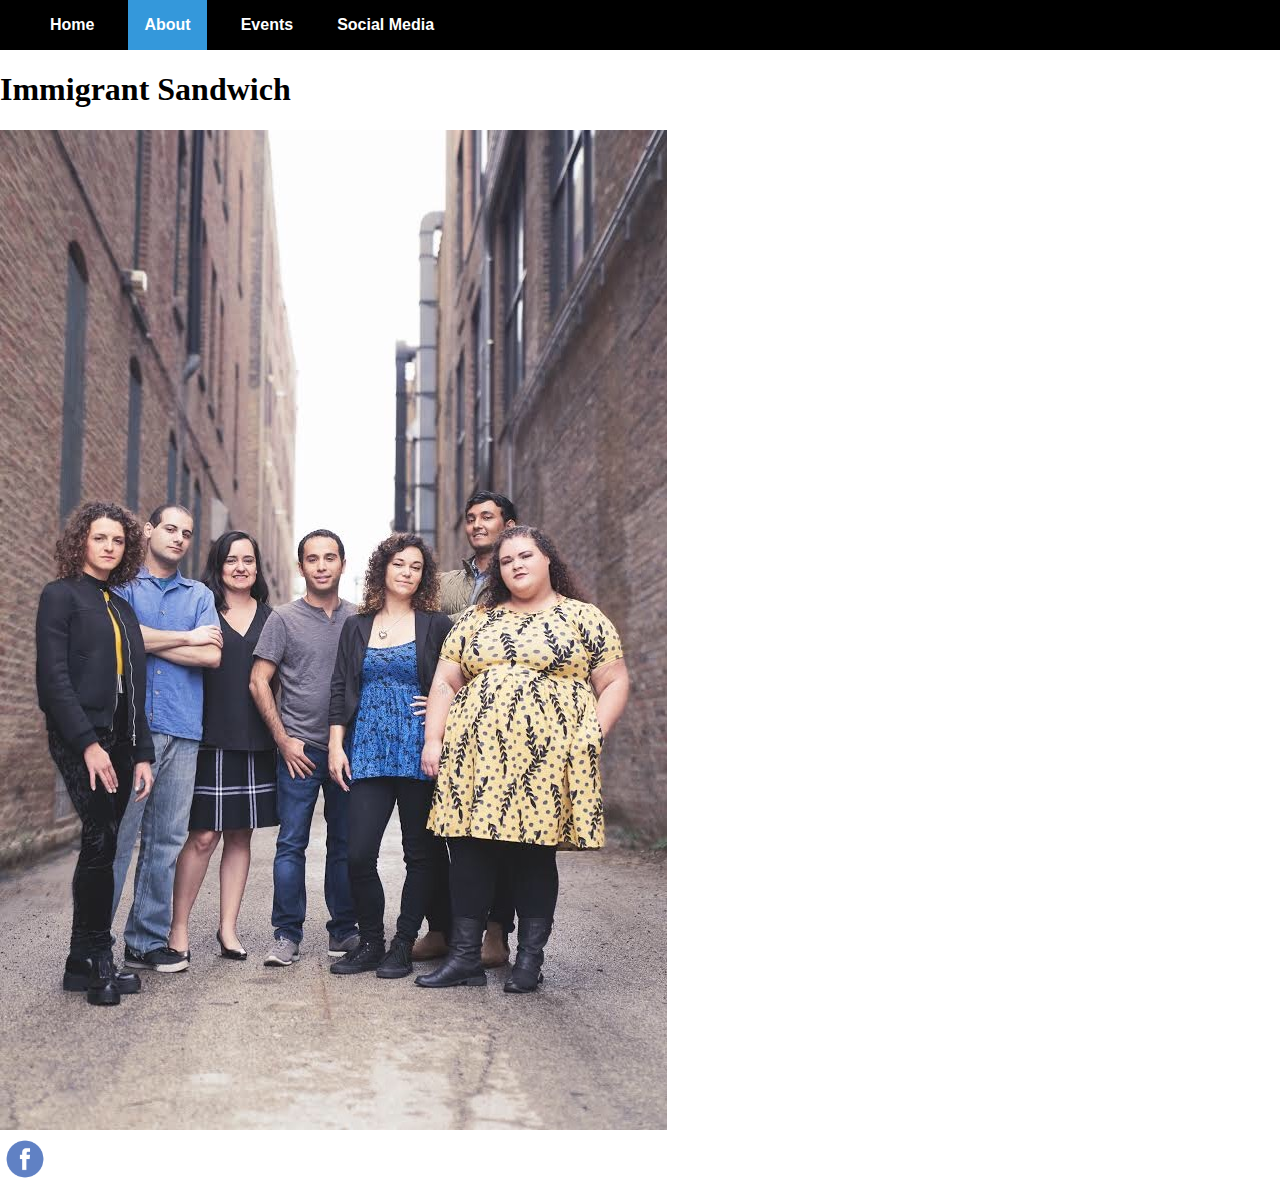
==== index.html @ 4e56ec0d "Updates to Home Page - added image and H1 text. Updates to Community - added image and line-height f" ====
<!--This is the Immigrant Sandwich website Home Page! -->

<!DOCTYPE html>
<html lang="en">
<head>
  <meta charset="UTF-8">
  <link rel="stylesheet" href="css/master.css">
  <title>Home::Immigrant Sandwich</title>
<!-- JS below provides the action for the menu dropdown -->	
	<script src="javascript/dropdown.js" defer></script>
	<script src="javascript/template.js" defer></script>
</head>
	
<body>
  <div class="container">
  <header>
	  
  </header>

  <nav class="MainNavigation">	  
	  <a href="media.html">media</a>
  </nav>

  <main>
	  <h1>Immigrant Sandwich</h1>

	  
	  <img src="images/IMG_0645.jpeg" alt="Group photo of Immigrant Sandwich in alley" style="float: inherit" >
  </main>

  <footer>

  </footer>
  </div>
</body>
</html>
---- css/master.css ----
/* This is the css sheet for the website */

/* Global */

body {
  margin: 0px;
	
}

/* Header */

img {
  margin: 0px;
}

/* nav */
.MainNavigation {
  width: 100%;
  margin: 0px auto;

}
.MainNavigation ul {
  list-style: none;
  background: black;
  margin: 0;
}

.MainNavigation ul li{
  display: inline-block;
  margin-right: 20px;

}

.MainNavigation ul li a {
  color: white;
  text-decoration:none;
  font-family: arial;
  font-weight: bold;
  padding: 10px;
  text-align: center;
  margin: auto;
}


/* Main */

figure {
  margin: 0px;
  background: #bbb;
  padding-bottom: 2px;
}

figure figcaption{

  width:100%;
  margin-left: 10px;
  display: inline-block;
  font-size: 1.1em;
}

article{
  margin: 10px;
}

article p {
	line-height: 25px;
	/*background-image: url(images/chicago-skyline-at-night-1476869530gRz.jpg)*/
}

.floatimageleft{
	margin-right: 20px;
	
}

/*.backgroundimage {
	background-image: image()*/
}

/*main strong {
	text-align: center;
}*/

/* Footer */

.facebookLogo {
  float:right;
}

footer {
	clear: both;
}

/* nav dropdown about */
/* Dropdown Button */
.dropbtn {
    background-color: #3498DB;
    color: white;
    padding: 16px;
    font-size: 16px;
    border: none;
    cursor: pointer;
    font-family: arial;
    font-weight: bold;
}

/* Dropdown button on hover & focus */
.dropbtn:hover, .dropbtn:focus {
    background-color: #2980B9;
    font-family: arial;
    font-weight: bold;
}

/* The container <div> - needed to position the dropdown content */
.dropdown {
    position: relative;
    display: inline-block;
}

/* Dropdown Content (Hidden by Default) */
.dropdown-content {
    display: none;
    position: absolute;
    background-color: #333;
    min-width: 160px;
    box-shadow: 0px 8px 16px 0px rgba(0,0,0,0.2);
    z-index: 1;
}

/* Links inside the dropdown */
.dropdown-content a {
    color: black;
    padding: 12px 16px;
    text-decoration: none;
    display: block;
}

/* Change color of dropdown links on hover */
.dropdown-content a:hover {
  background-color: #ddd;
  color: #2980B9;

}

/* Show the dropdown menu (use JS to add this class to the .dropdown-content container when the user clicks on the dropdown button) */
.show {display:block;}
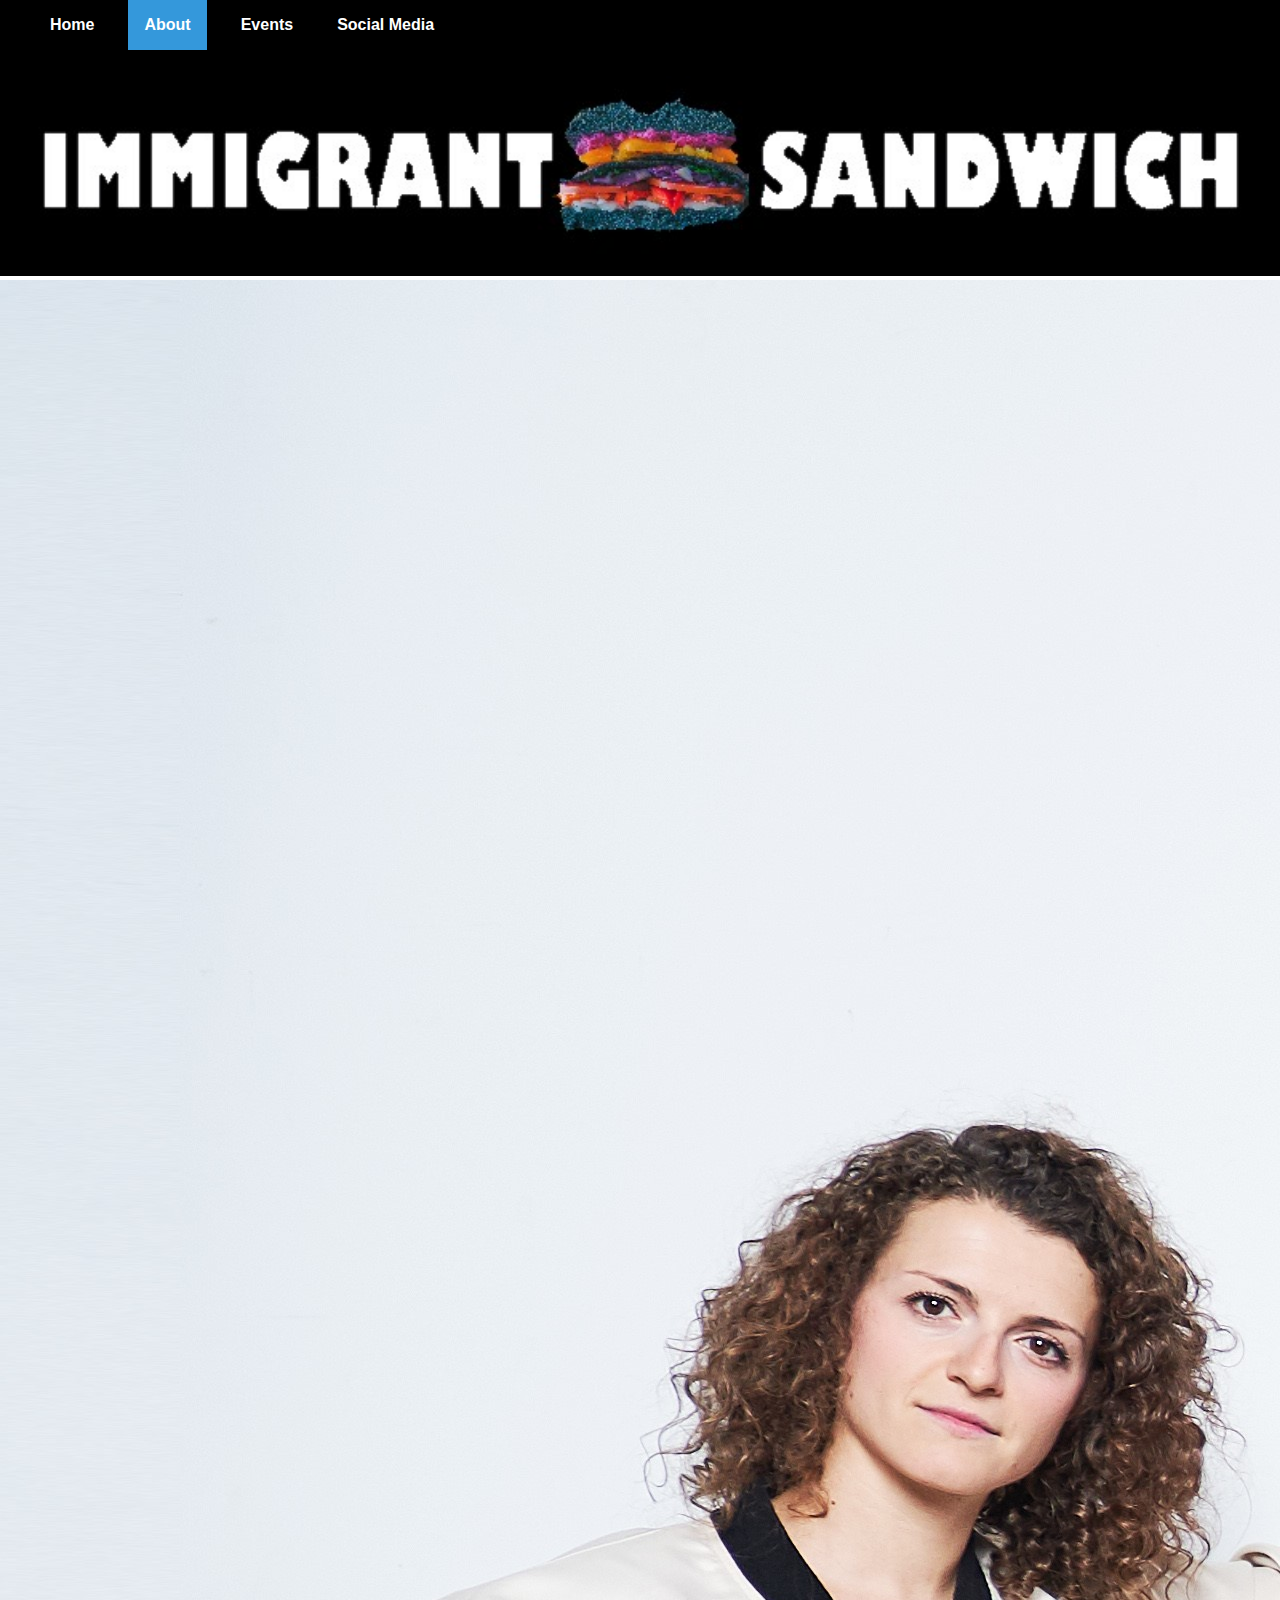
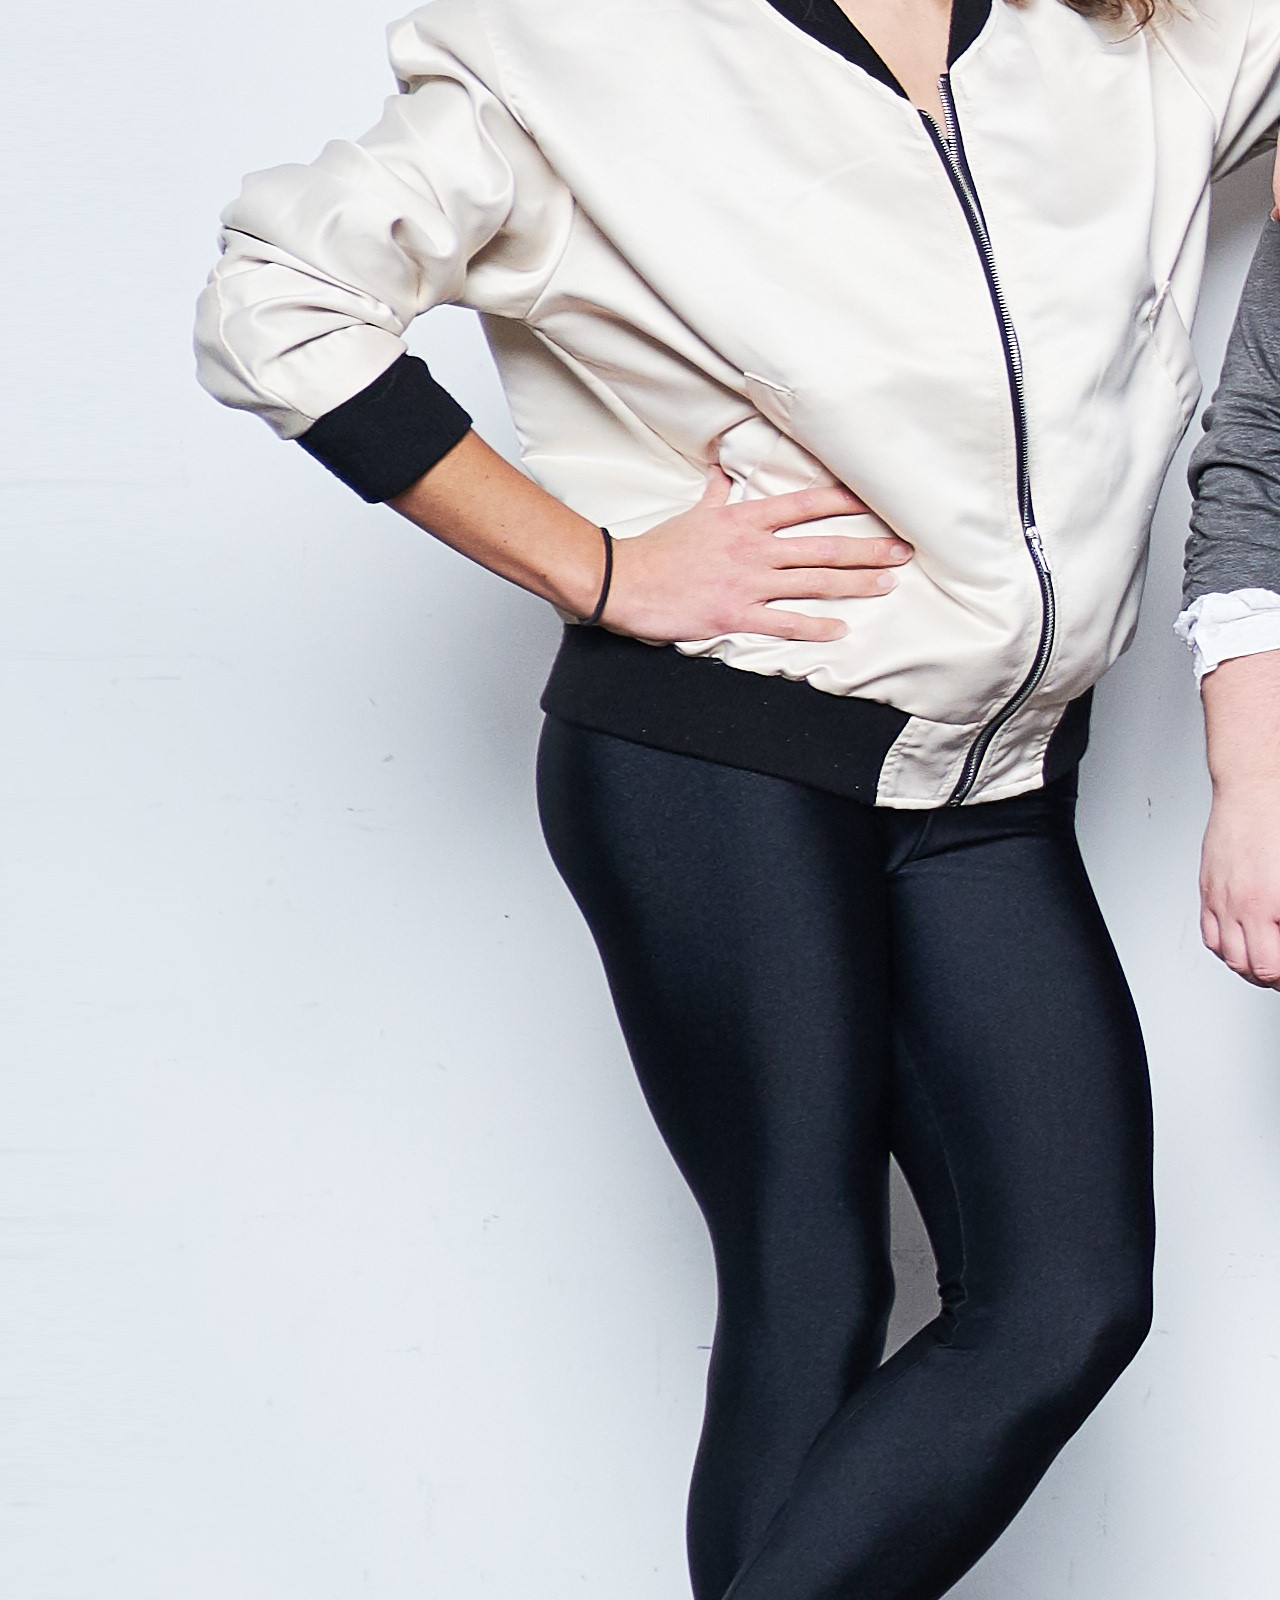
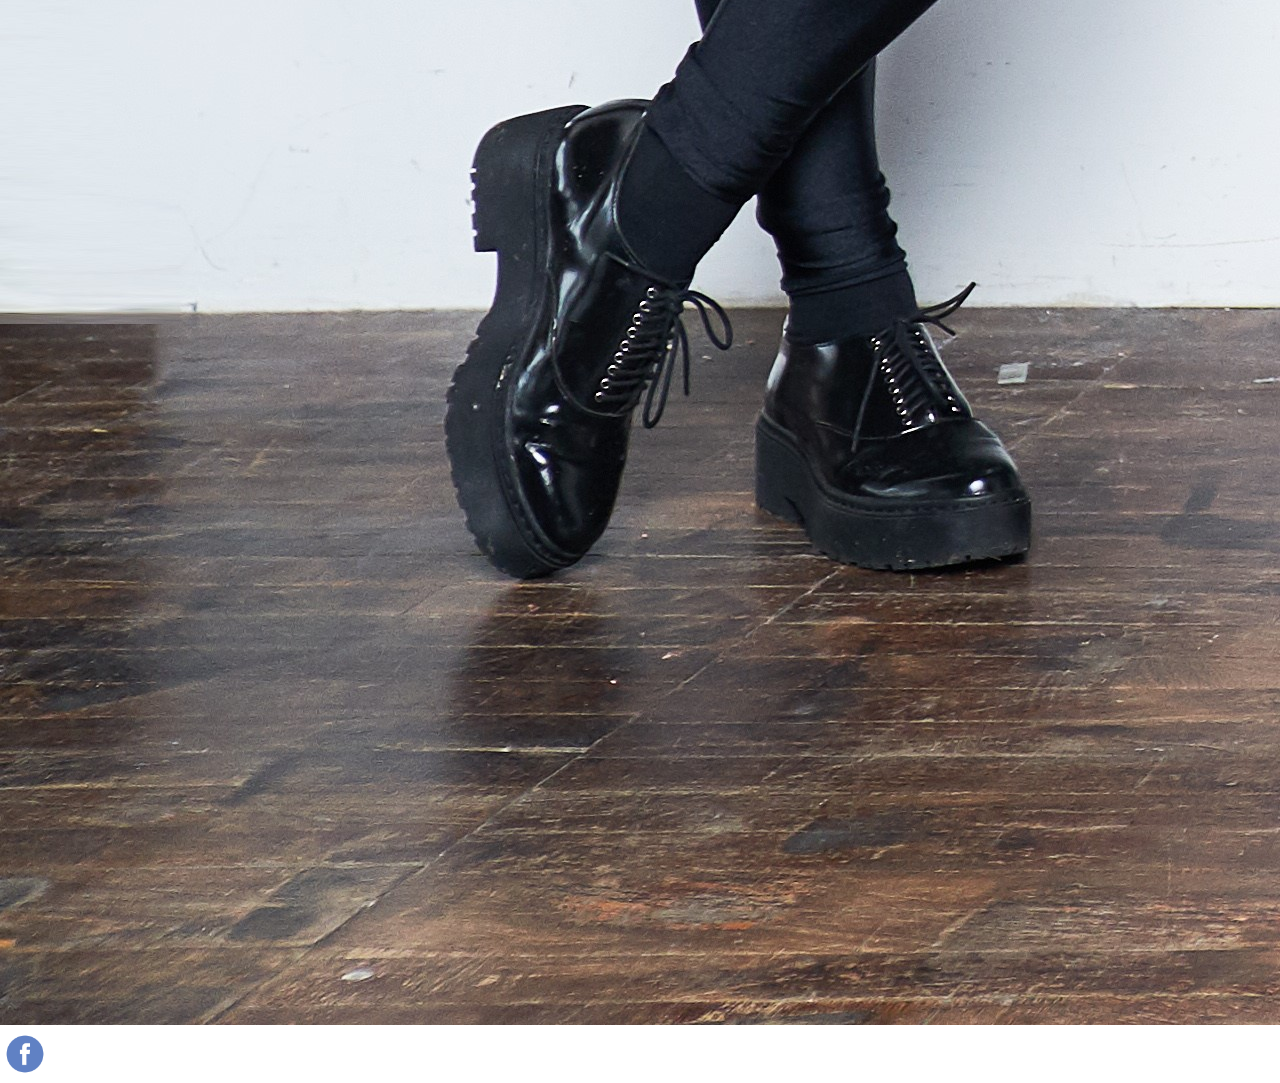
==== commit 58dc070b: "Added paragraphs and added banner" ====
--- a/index.html
+++ b/index.html
@@ -6,26 +6,24 @@
   <meta charset="UTF-8">
   <link rel="stylesheet" href="css/master.css">
   <title>Home::Immigrant Sandwich</title>
-<!-- JS below provides the action for the menu dropdown -->	
+<!-- JS below provides the action for the menu dropdown -->
 	<script src="javascript/dropdown.js" defer></script>
 	<script src="javascript/template.js" defer></script>
+  <link rel="icon" href="images/favicon2.ico" type="image/x-icon">
 </head>
-	
+
 <body>
   <div class="container">
   <header>
-	  
+
   </header>
 
-  <nav class="MainNavigation">	  
-	  <a href="media.html">media</a>
-  </nav>
+  <nav class="MainNavigation"></nav>
 
   <main>
-	  <h1>Immigrant Sandwich</h1>
 
-	  
-	  <img src="images/IMG_0645.jpeg" alt="Group photo of Immigrant Sandwich in alley" style="float: inherit" >
+
+	  <img src="images\group_pic.jpg" alt="Group photo main page" style="float: inherit" >
   </main>
 
   <footer>
--- a/css/master.css
+++ b/css/master.css
@@ -143,3 +143,31 @@
 
 /* Show the dropdown menu (use JS to add this class to the .dropdown-content container when the user clicks on the dropdown button) */
 .show {display:block;}
+
+/* Contact Us */
+
+.container_contact {
+  margin: auto;
+  width: 4em; 
+  float: left; 
+  text-align: right;  
+  display: block;
+  padding-left: 110px;
+  padding-top: 110px;
+
+}
+
+.myRow {text-align: left;}
+input[type=text]{border-radius: 5px;}
+
+textarea {border-radius: 5px;}
+
+/* Events */
+
+.container_events {margin: auto;
+    width: 80%;}
+
+img:hover {
+    opacity: 0.6;
+    filter: alpha(opacity=57); 
+}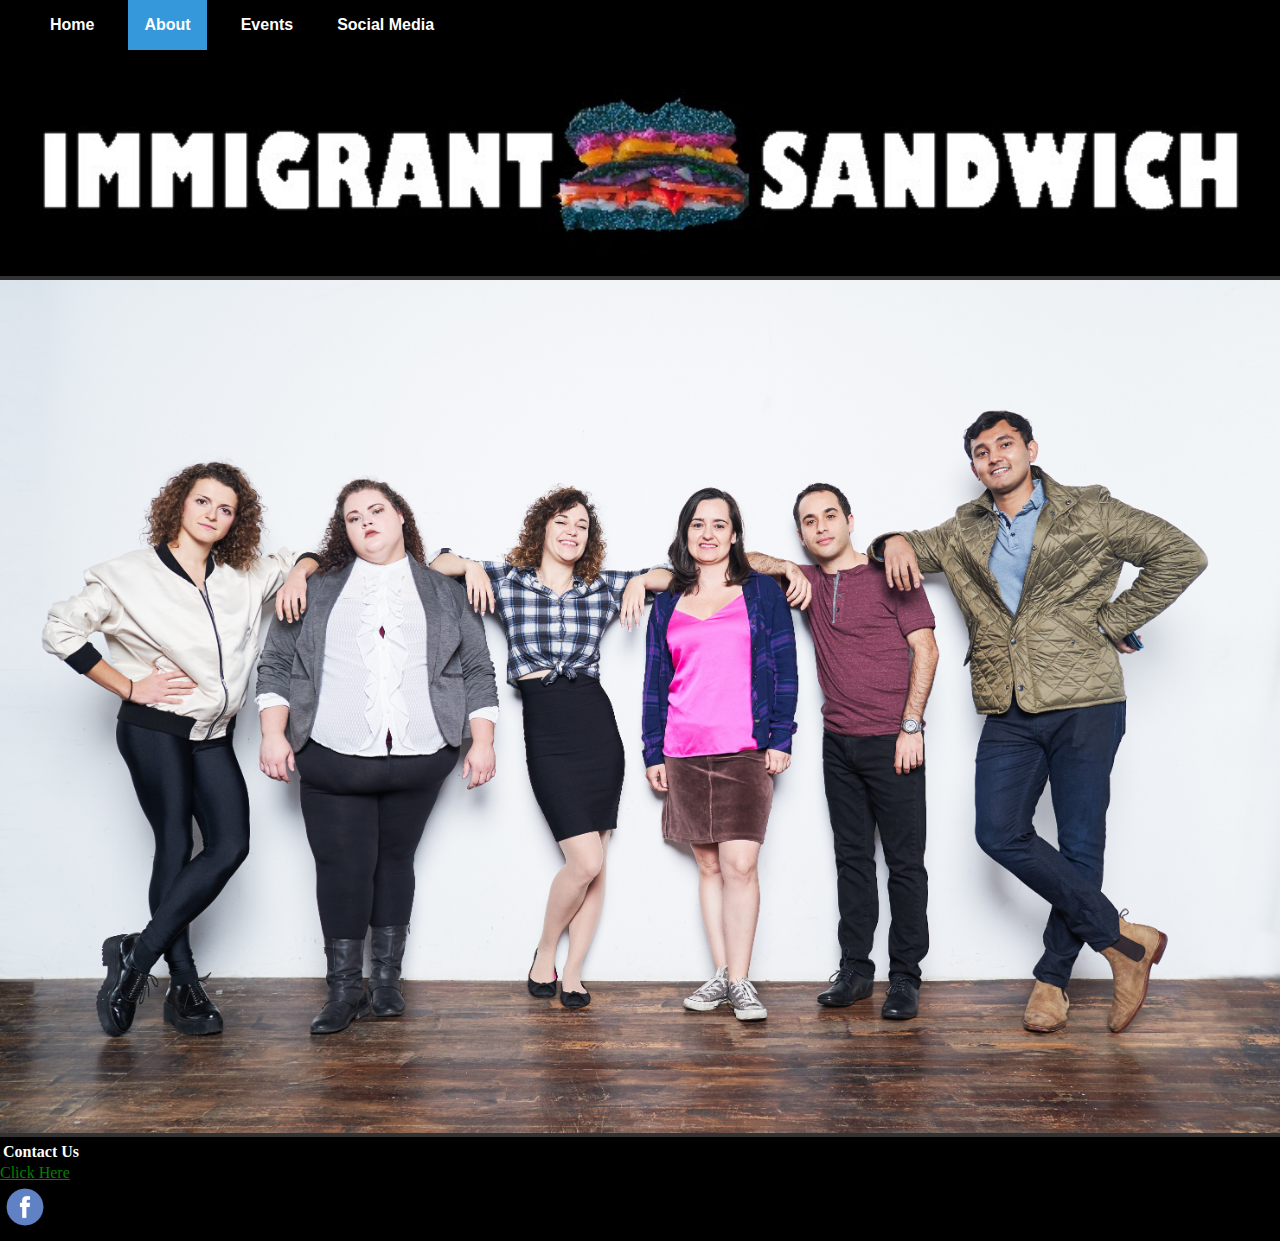
==== commit 125d94f8: "fixed image shading outside of events" ====
--- a/index.html
+++ b/index.html
@@ -23,7 +23,7 @@
   <main>
 
 
-	  <img src="images\group_pic.jpg" alt="Group photo main page" style="float: inherit" >
+	  <img src="images\group_pic.jpg" alt="Group photo main page" style="float: inherit" width="100%" >
   </main>
 
   <footer>
--- a/css/master.css
+++ b/css/master.css
@@ -4,7 +4,8 @@
 
 body {
   margin: 0px;
-	
+  background-color: #333;
+  color: white;
 }
 
 /* Header */
@@ -56,6 +57,7 @@
   margin-left: 10px;
   display: inline-block;
   font-size: 1.1em;
+  color: black;
 }
 
 article{
@@ -69,7 +71,7 @@
 
 .floatimageleft{
 	margin-right: 20px;
-	
+
 }
 
 /*.backgroundimage {
@@ -81,13 +83,20 @@
 }*/
 
 /* Footer */
-
-.facebookLogo {
-  float:right;
+.contactUs{
+  width: 100%;
 }
-
 footer {
 	clear: both;
+  background-color: black;
+  padding-top: 3px;
+  padding-bottom: 5px;
+}
+footer h4 {
+  margin: 3px;
+}
+footer a{
+  color:green;
 }
 
 /* nav dropdown about */
@@ -148,9 +157,9 @@
 
 .container_contact {
   margin: auto;
-  width: 4em; 
-  float: left; 
-  text-align: right;  
+  width: 4em;
+  float: left;
+  text-align: right;
   display: block;
   padding-left: 110px;
   padding-top: 110px;
@@ -167,7 +176,7 @@
 .container_events {margin: auto;
     width: 80%;}
 
-img:hover {
+.eventimg:hover {
     opacity: 0.6;
-    filter: alpha(opacity=57); 
-}+    filter: alpha(opacity=57);
+}
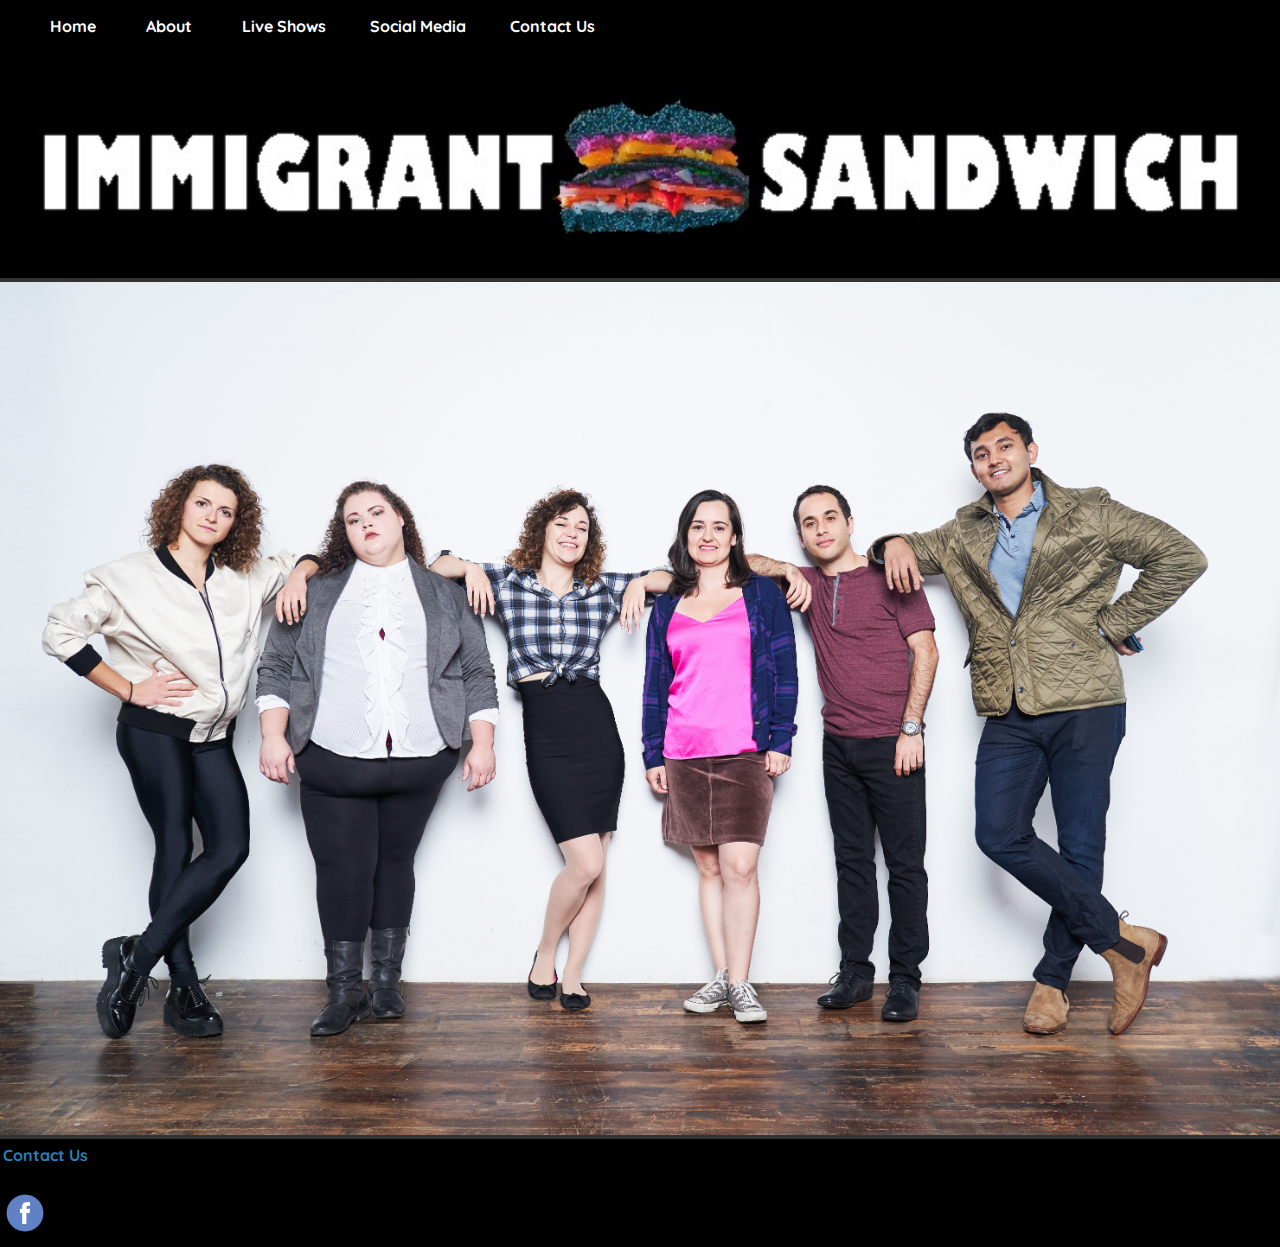
==== commit 9163ff8e: "Made various web page updates" ====
--- a/index.html
+++ b/index.html
@@ -5,6 +5,7 @@
 <head>
   <meta charset="UTF-8">
   <link rel="stylesheet" href="css/master.css">
+  <link href="https://fonts.googleapis.com/css?family=Quicksand" rel="stylesheet">
   <title>Home::Immigrant Sandwich</title>
 <!-- JS below provides the action for the menu dropdown -->
 	<script src="javascript/dropdown.js" defer></script>
@@ -23,7 +24,7 @@
   <main>
 
 
-	  <img src="images\group_pic.jpg" alt="Group photo main page" style="float: inherit" width="100%" >
+	  <img class="fullWidth" src="images/group_pic.jpg" alt="Group photo main page">
   </main>
 
   <footer>
--- a/css/master.css
+++ b/css/master.css
@@ -2,17 +2,31 @@
 
 /* Global */
 
+html * {
+
+font-family: 'Quicksand', sans-serif;
+    
+}
 body {
   margin: 0px;
   background-color: #333;
   color: white;
-}
+  font-family: 'Quicksand', sans-serif;
+}
+
+
+a { text-decoration: none; color: #2980B9;}
+    
 
 /* Header */
 
 img {
   margin: 0px;
 }
+.fullWidth {
+  max-width: 100%;
+}
+
 
 /* nav */
 .MainNavigation {
@@ -29,13 +43,20 @@
 .MainNavigation ul li{
   display: inline-block;
   margin-right: 20px;
-
+    
+}
+
+.MainNavigation li:hover {
+  background-color: #2980B9;
+  color: #ddd;
+  padding: 11px;
+    
 }
 
 .MainNavigation ul li a {
   color: white;
   text-decoration:none;
-  font-family: arial;
+  font-family: 'Quicksand', sans-serif;
   font-weight: bold;
   padding: 10px;
   text-align: center;
@@ -44,6 +65,39 @@
 
 
 /* Main */
+.contentWithImg{
+  float: left;
+  background-color: #444;
+  border-radius: 30px;
+  width: 60%;
+  padding-left: 30px;
+  padding-right: 30px;
+  padding-bottom: 30px;
+}
+
+.eventImg {
+
+}
+
+.content{
+  float: left;
+  background-color: #444;
+  border-radius: 30px;
+  max-width: 90%;
+  padding-left: 30px;
+  padding-right: 30px;
+  padding-bottom: 30px;
+}
+
+
+
+.contentWithImg a {
+  color: white;
+}
+
+.contentWithImg a:hover {
+  color: #2980B9;
+}
 
 figure {
   margin: 0px;
@@ -75,8 +129,8 @@
 }
 
 /*.backgroundimage {
-	background-image: image()*/
-}
+	background-image: image()
+}*/
 
 /*main strong {
 	text-align: center;
@@ -95,29 +149,32 @@
 footer h4 {
   margin: 3px;
 }
-footer a{
-  color:green;
-}
 
 /* nav dropdown about */
 /* Dropdown Button */
 .dropbtn {
-    background-color: #3498DB;
+    background-color: black;
     color: white;
     padding: 16px;
     font-size: 16px;
     border: none;
     cursor: pointer;
-    font-family: arial;
+    font-family: 'Quicksand', sans-serif;
     font-weight: bold;
 }
 
-/* Dropdown button on hover & focus */
+.dropbtn:hover {
+    background-color: #2980B9;
+}
+
+/ Dropdown button on hover & focus */
 .dropbtn:hover, .dropbtn:focus {
-    background-color: #2980B9;
-    font-family: arial;
+    background-color: black;
+    font-family: 'Quicksand', sans-serif;
     font-weight: bold;
 }
+
+*/
 
 /* The container <div> - needed to position the dropdown content */
 .dropdown {
@@ -129,7 +186,7 @@
 .dropdown-content {
     display: none;
     position: absolute;
-    background-color: #333;
+    background-color: #2980B9;
     min-width: 160px;
     box-shadow: 0px 8px 16px 0px rgba(0,0,0,0.2);
     z-index: 1;
@@ -137,7 +194,7 @@
 
 /* Links inside the dropdown */
 .dropdown-content a {
-    color: black;
+    color: #2980B9;
     padding: 12px 16px;
     text-decoration: none;
     display: block;
@@ -145,7 +202,7 @@
 
 /* Change color of dropdown links on hover */
 .dropdown-content a:hover {
-  background-color: #ddd;
+  background-color: black;
   color: #2980B9;
 
 }
@@ -156,25 +213,51 @@
 /* Contact Us */
 
 .container_contact {
+  margin: 0;
+  width: 12em;
+  float: left;
+  text-align: left;
+  display: flex;
+  padding-left: 110px;
+  padding-top: 2px;
+
+}
+
+.myRow {text-align: left;}
+
+.contactForm {padding-right: 60px;
+              padding-left: 60px;}
+
+input[type=text]{border-radius: 5px;}
+
+textarea {border-radius: 5px;}
+
+/* Events */
+
+
+
+.container_events {
   margin: auto;
-  width: 4em;
-  float: left;
-  text-align: right;
-  display: block;
-  padding-left: 110px;
-  padding-top: 110px;
-
-}
-
-.myRow {text-align: left;}
-input[type=text]{border-radius: 5px;}
-
-textarea {border-radius: 5px;}
-
-/* Events */
-
-.container_events {margin: auto;
-    width: 80%;}
+    width: 80%;
+}
+.eventimg{
+width:295px;
+height:195px;
+float: left;
+clear: left;
+margin-right: 15px;
+}
+
+.eventEntry{
+   padding-top:30px;
+   width: 100%;
+   margin: 20px 0px;
+}
+
+.outsideEventEntry{
+  width: 100%;
+  clear:left;
+}
 
 .eventimg:hover {
     opacity: 0.6;
